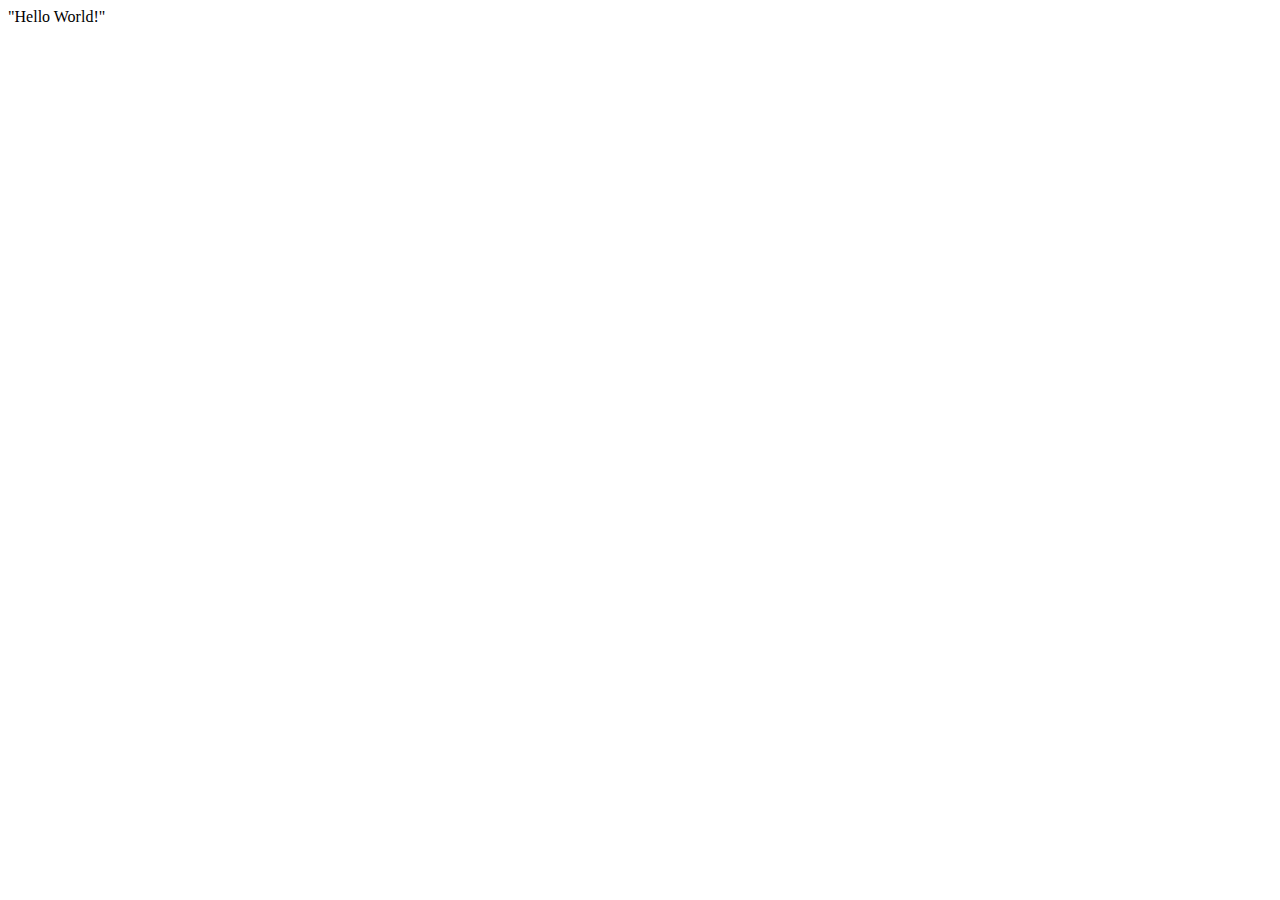
==== fcc-test-suite-template-master/index.html @ af349ad2 "Added hello world" ====
<!DOCTYPE html>
<html lang="en">
  <head>
    <meta charset="UTF-8">
    <title>Fork Me! FCC: Test Suite Template</title>
    <link rel="stylesheet" href="css/style.css">
  </head>

  <body>
    "Hello World!"
    <script src="https://cdn.freecodecamp.org/testable-projects-fcc/v1/bundle.js"></script>

    <!--

    Hello Camper!

    For now, the test suite only works in Chrome!
    Please read the README below in the JS Editor before beginning.
    Feel free to delete this message once you have read it.
    Good luck and Happy Coding!

    - The freeCodeCamp Team

    -->
    <script  src="js/index.js"></script>
  </body>
</html>
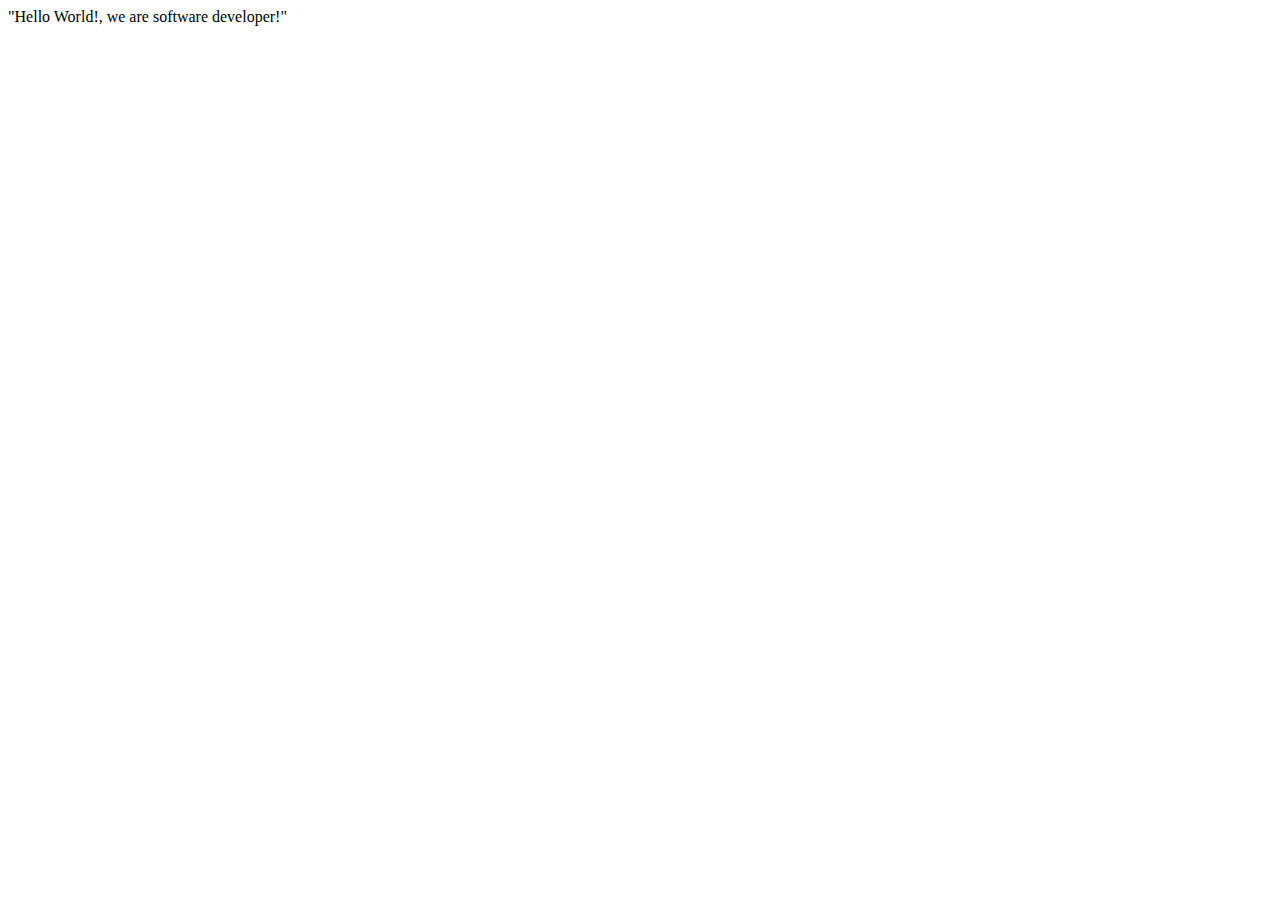
==== commit c18e0206: "we are software developers" ====
--- a/fcc-test-suite-template-master/index.html
+++ b/fcc-test-suite-template-master/index.html
@@ -7,7 +7,7 @@
   </head>
 
   <body>
-    "Hello World!"
+    "Hello World!, we are software developer!"
     <script src="https://cdn.freecodecamp.org/testable-projects-fcc/v1/bundle.js"></script>
 
     <!--
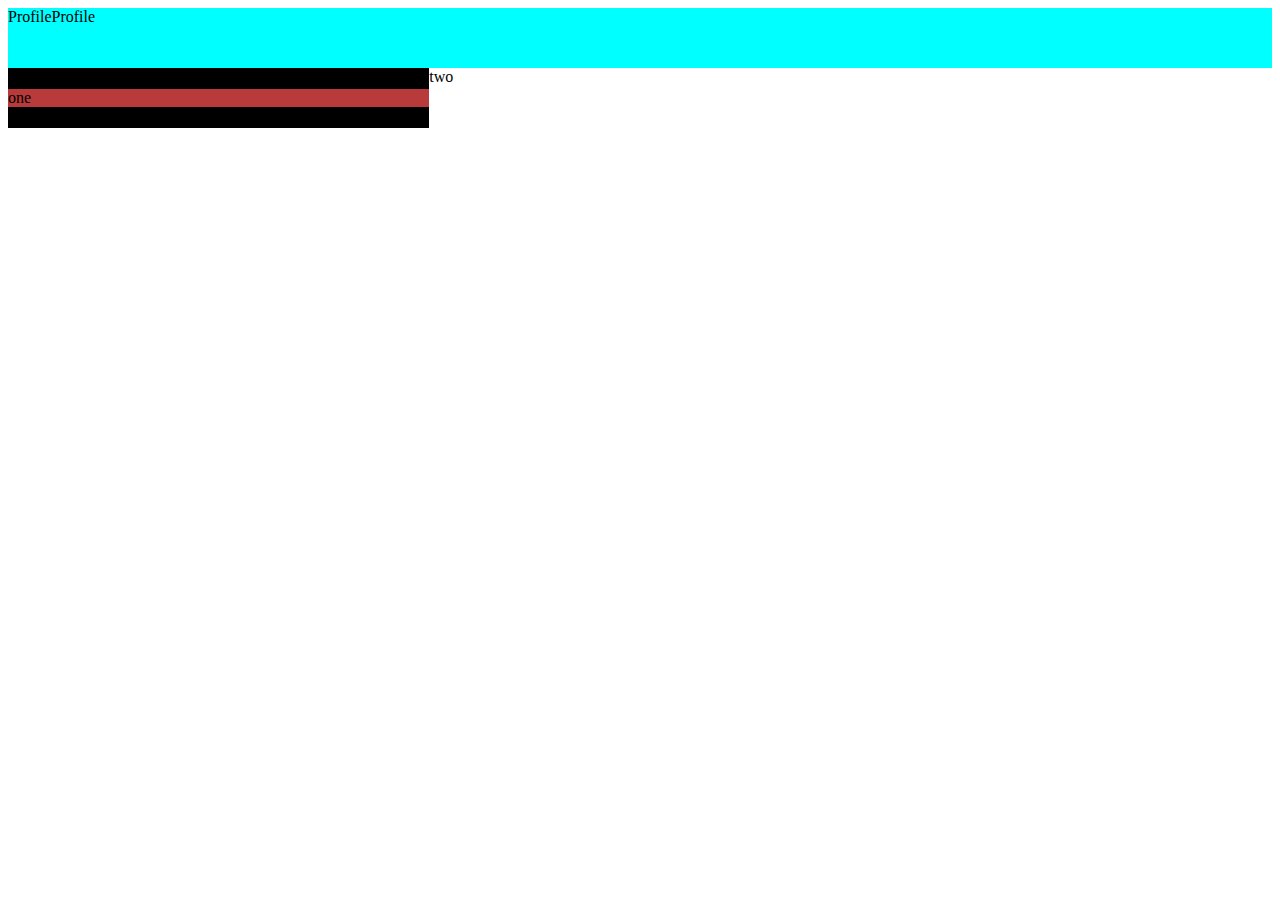
==== commit 9bc56cff: "Nav and Welcome size" ====
--- a/fcc-test-suite-template-master/index.html
+++ b/fcc-test-suite-template-master/index.html
@@ -7,8 +7,18 @@
   </head>
 
   <body>
-    "Hello World!, we are software developer!"
-    <script src="https://cdn.freecodecamp.org/testable-projects-fcc/v1/bundle.js"></script>
+    <div class="Navbar">
+        <div id="navProfile">Profile</div>
+        <div id="navProject">Profile</div>
+    </div>
+    <div class="Welcomesection">
+        <div id="WelcomeA">one</div>
+        <div id="WelcomeB">two</div>
+
+
+    </div>
+
+
 
     <!--
 
--- a/fcc-test-suite-template-master/css/style.css
+++ b/fcc-test-suite-template-master/css/style.css
@@ -0,0 +1,29 @@
+.Navbar {
+    display:flex;
+    flex-direction: row;
+    background-color: aqua;
+    height:60px;
+    width: auto;
+}
+.Welcomesection {
+    
+    background-color:black;
+    display:flex;
+    flex-direction: row;
+    align-items: center;
+
+}
+#WelcomeA {
+    flex: 1;
+    background-color: rgb(184, 58, 58);
+    height: 100%;
+
+    
+    
+
+}
+#WelcomeB {
+    flex: 2;
+    background-color: white;
+    height: 60px;
+}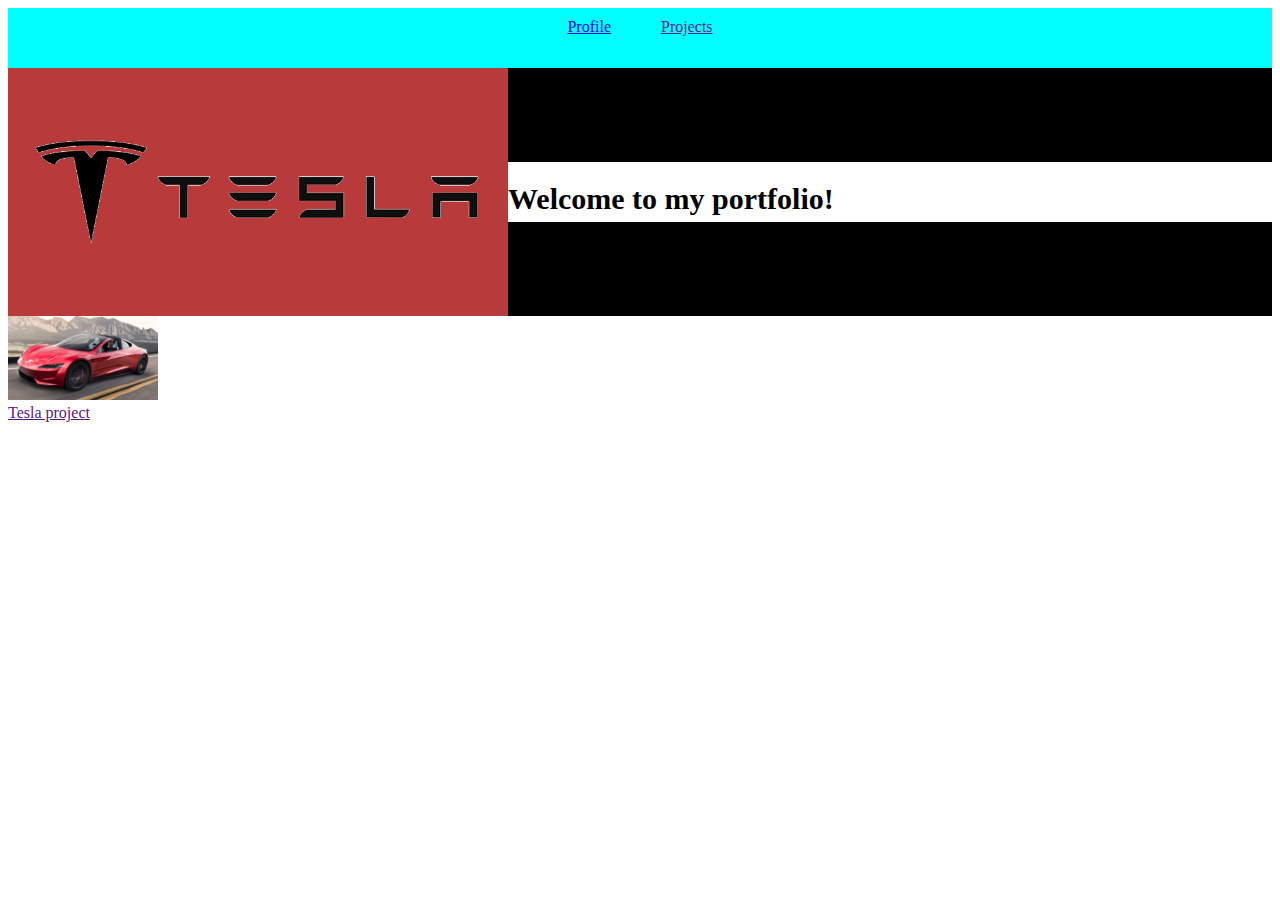
==== commit df6697f8: "Profile, welcomeMsg and project start" ====
--- a/fcc-test-suite-template-master/index.html
+++ b/fcc-test-suite-template-master/index.html
@@ -8,17 +8,25 @@
 
   <body>
     <div class="Navbar">
-        <div id="navProfile">Profile</div>
-        <div id="navProject">Profile</div>
-    </div>
-    <div class="Welcomesection">
-        <div id="WelcomeA">one</div>
-        <div id="WelcomeB">two</div>
-
-
+        <div id="profile-link"><a href="https://github.com/Gopxfs">Profile</a></div>
+        <div id="projects"><a href = "">Projects</a></div>
     </div>
 
+    <div class="Welcomesection">
+        <div id="WelcomeA"><img src="./images/tesla_logo.png"
+          width="500"
+          heigth="500"></div>
+        <div id="WelcomeB"><h1>Welcome to my portfolio!</h1></div>
+    </div>
 
+    <div class ="project-session">
+    <div class ="project-tile">
+      <div id ="brickTile1"><img src="./images/tesla-roadster.jpg"
+        width="150"
+        heigth="150"></div>
+      <div id ="brickTile2"><a href="">Tesla project</a></div>
+    </div>
+    </div>
 
     <!--
 
--- a/fcc-test-suite-template-master/css/style.css
+++ b/fcc-test-suite-template-master/css/style.css
@@ -4,7 +4,18 @@
     background-color: aqua;
     height:60px;
     width: auto;
+    justify-content:center;
 }
+#profile-link{
+margin-top: 10px;
+margin-right: 50px;
+}
+
+#projects{
+    margin-top: 10px;
+
+    }
+
 .Welcomesection {
     
     background-color:black;
@@ -17,13 +28,26 @@
     flex: 1;
     background-color: rgb(184, 58, 58);
     height: 100%;
+}
 
-    
-    
-
-}
 #WelcomeB {
+    font-size:15px;
     flex: 2;
     background-color: white;
     height: 60px;
+}
+
+.project-tile{
+
+
+
+}
+
+#brickTile2{
+
+
+}
+
+#brickTile2{
+
 }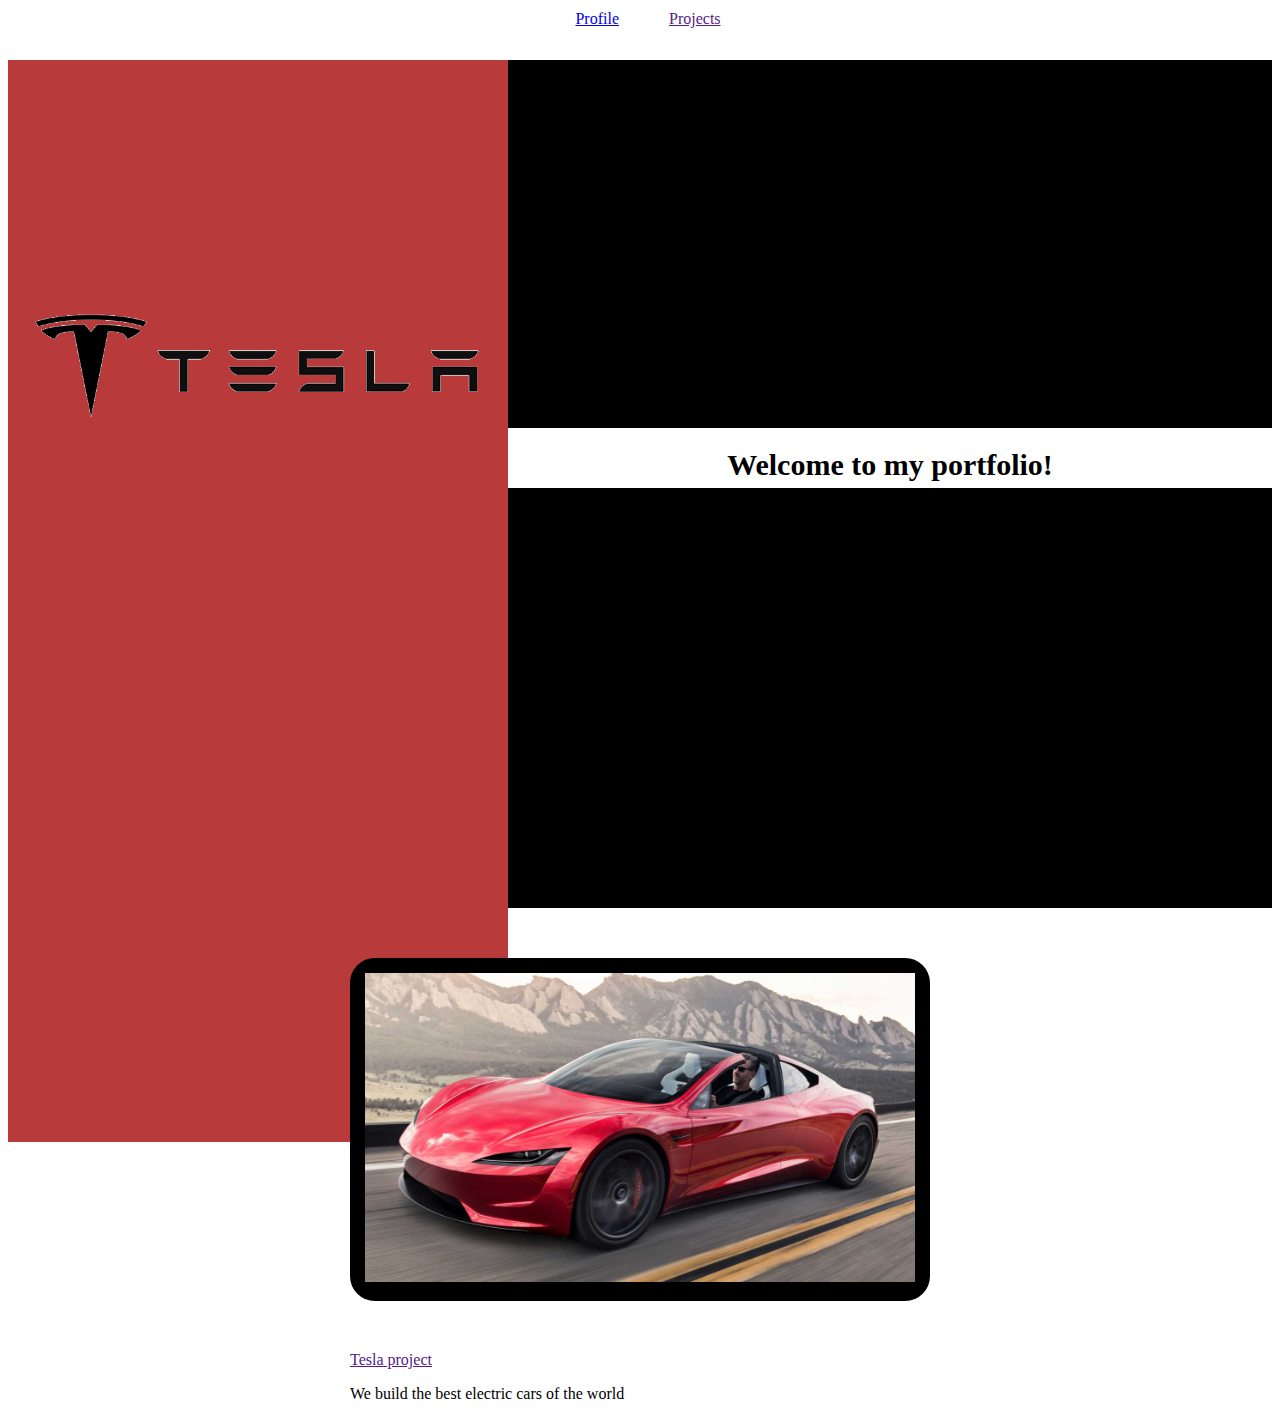
==== commit 88bbce82: "fixed navbar center tile and size fixed" ====
--- a/fcc-test-suite-template-master/index.html
+++ b/fcc-test-suite-template-master/index.html
@@ -21,10 +21,15 @@
 
     <div class ="project-session">
     <div class ="project-tile">
-      <div id ="brickTile1"><img src="./images/tesla-roadster.jpg"
-        width="150"
-        heigth="150"></div>
-      <div id ="brickTile2"><a href="">Tesla project</a></div>
+      <div id ="brickTile1">
+        <img src="./images/tesla-roadster.jpg"
+        width="550"
+        heigth="550"> 
+      </div>
+      <div id ="brickTile2"><a href="">Tesla project</a>
+      <p>We build the best electric cars of the world</p>
+      
+      </div>
     </div>
     </div>
 
--- a/fcc-test-suite-template-master/css/style.css
+++ b/fcc-test-suite-template-master/css/style.css
@@ -1,10 +1,14 @@
 .Navbar {
     display:flex;
     flex-direction: row;
-    background-color: aqua;
+    background-color: #ffffff;
     height:60px;
     width: auto;
     justify-content:center;
+    color: white;
+    position: fixed;
+    width: 100%;
+    top:0px;
 }
 #profile-link{
 margin-top: 10px;
@@ -22,9 +26,11 @@
     display:flex;
     flex-direction: row;
     align-items: center;
+    height:100vh;
 
 }
 #WelcomeA {
+    padding-top: 37%;
     flex: 1;
     background-color: rgb(184, 58, 58);
     height: 100%;
@@ -35,19 +41,25 @@
     flex: 2;
     background-color: white;
     height: 60px;
+    text-align: center;
 }
 
-.project-tile{
+.project-session{
+    display: flex;
+    align-items: center;
+    justify-content: space-evenly;
+}
 
-
-
+#brickTile1{
+    margin-top: 50px;
+    background-color: black;
+    border: solid 10px;
+    border-radius: 25px;
+    border-color: black;
+    padding: 5px;
 }
 
 #brickTile2{
-
-
-}
-
-#brickTile2{
+    margin-top: 50px;
 
 }